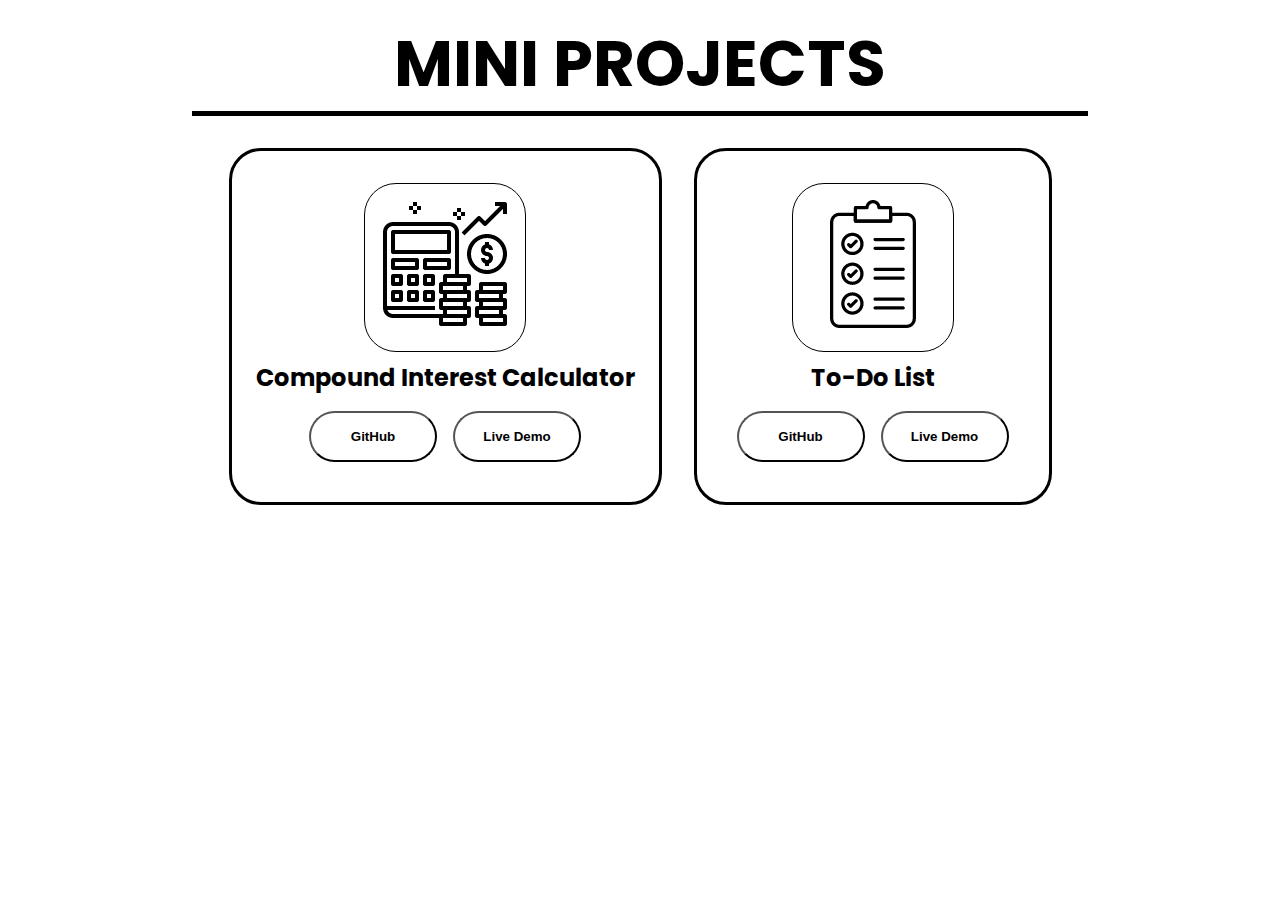
==== index.html @ 7ad544a6 "Created new mini project files and menu icon for the To-Do List" ====
<!DOCTYPE html>
<html lang="en">
<head>
    <meta charset="UTF-8">
    <meta name="viewport" content="width=device-width, initial-scale=1.0">
    <title>Mini Projects</title>
    <link rel="stylesheet" href="style.css">
</head>
<body>
    <div class = "title">
        <h1>MINI PROJECTS</h1>
        <span></span>
    </div>
    <div class = "projects-container">
        <div class = "project">
            <div class = "project-icon">
                <img src="./assets/compound-interest-calculator-icon.png" alt="project icon">
            </div>
            <h2>Compound Interest Calculator</h2>
            <div class = "btn-container">
                <button class = "btn project-btn" onclick = "location.href = 'https://github.com/Tarif24/Mini_Projects_Website/tree/main/Compound_Interest_Calculator'">GitHub</button>
                <button class = "btn project-btn" onclick = "location.href = 'Compound_Interest_Calculator/Compound_Interest_Calculator.html'">Live Demo</button>
            </div>
        </div>

        <div class = "project">
            <div class = "project-icon">
                <img src="./assets/to-do-list-icon.png" alt="project icon">
            </div>
            <h2>To-Do List</h2>
            <div class = "btn-container">
                <button class = "btn project-btn" onclick = "location.href = 'https://github.com/Tarif24/Mini_Projects_Website/tree/main/Compound_Interest_Calculator'">GitHub</button>
                <button class = "btn project-btn" onclick = "location.href = 'To-Do_List/To-Do_List.html'">Live Demo</button>
            </div>
        </div>
    </div>
    <script src = "script.js"></script>
</body>
</html>
---- style.css ----
/* General */


@import url('https://fonts.googleapis.com/css2?family=Poppins:wght@300;400;500;600&display=swap');

* 
{
    margin: 0;
    padding: 0;
    /* border: rgb(0, 0, 0) 0.1rem solid; */
}

body
{
    font-family: 'Poppins', sans-serif;
}

html
{
    scroll-behavior: smooth;
}

/* Title */

.title
{
    display: flex;
    flex-direction: column;
    text-align: center;
    font-size: 2rem;
    margin-top: 1rem;
    margin-bottom: 2rem;
}

.title span
{
    width: 70%;
    height: 5px;
    background-color: black;
    align-self: center;
}

/* Projects */

.projects-container
{
    display: flex;
    justify-content: center;
    align-items: center;
    margin: 2rem;
    gap: 2rem;
}

.project
{
    display: flex;
    flex-direction: column;
    border: rgb(0, 0, 0) 0.2rem solid;
    width: fit-content;
    background-color: white;
    text-align: center;
    padding: 1.5rem;
    border-radius: 2rem;
}

/* .project:hover
{
    transform: scale(1.1, 1.1);
} */

.project-icon
{
    margin: 0.5rem;
    border: black 0.1rem solid;
    border-radius: 2rem;
    padding: 1rem;
    width: fit-content;
    align-self: center;
}

/* Buttons */

.btn
{
    font-weight: 600;
    transition: all 300ms ease;
    padding: 1rem;
    width: 8rem;
    border-radius: 2rem;
    background-color: white;
}

.btn-container
{
    display: flex;
    justify-content: center;
    margin: 1rem;
    gap: 1rem;
}

.btn:hover
{
    background-color: black;
    color: white;
    cursor: pointer;
}
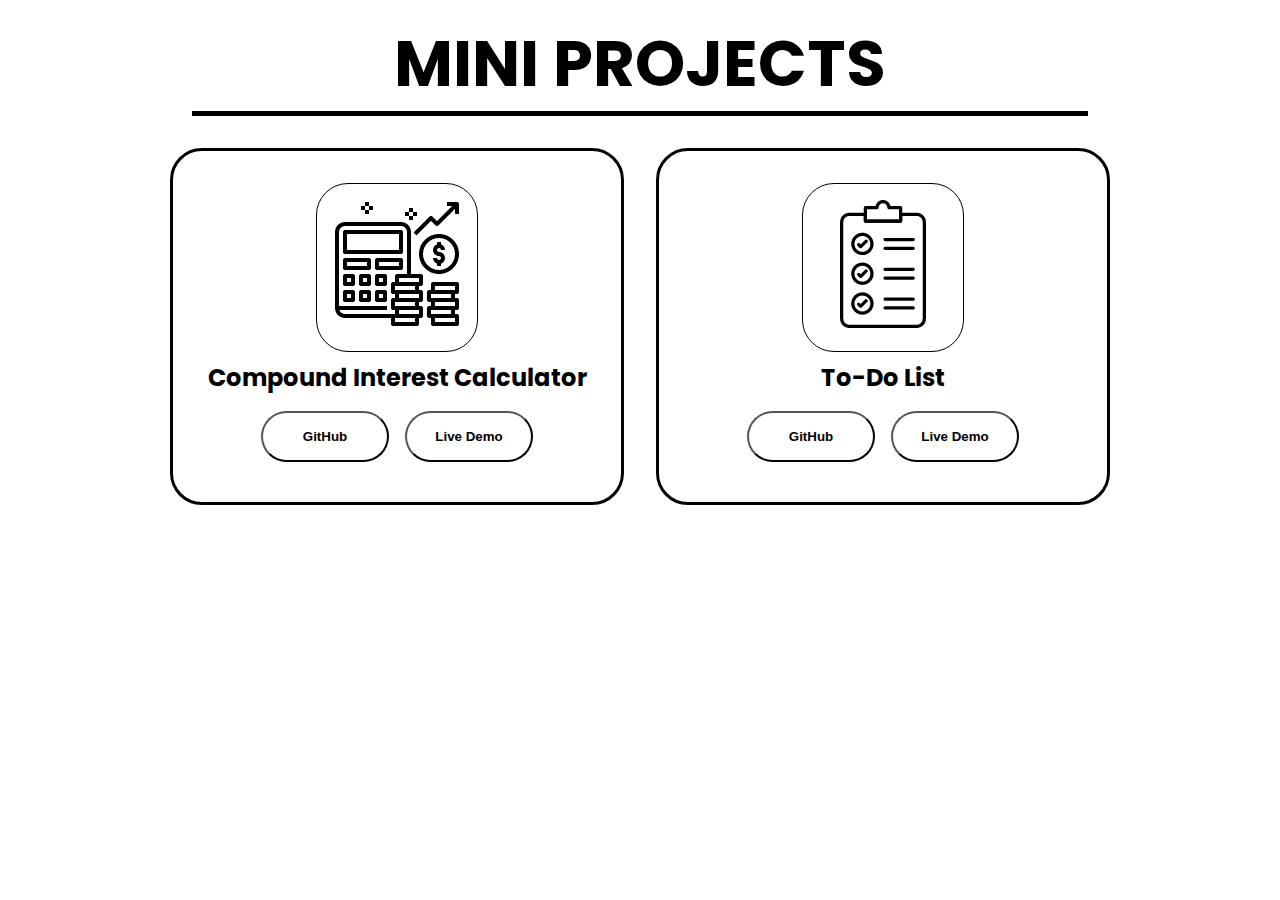
==== commit b1c8df77: "adjusted project icons in main page" ====
--- a/index.html
+++ b/index.html
@@ -29,7 +29,7 @@
             </div>
             <h2>To-Do List</h2>
             <div class = "btn-container">
-                <button class = "btn project-btn" onclick = "location.href = 'https://github.com/Tarif24/Mini_Projects_Website/tree/main/Compound_Interest_Calculator'">GitHub</button>
+                <button class = "btn project-btn" onclick = "location.href = 'https://github.com/Tarif24/Mini_Projects_Website/tree/main/To-Do_List'">GitHub</button>
                 <button class = "btn project-btn" onclick = "location.href = 'To-Do_List/To-Do_List.html'">Live Demo</button>
             </div>
         </div>
--- a/style.css
+++ b/style.css
@@ -56,7 +56,7 @@
     display: flex;
     flex-direction: column;
     border: rgb(0, 0, 0) 0.2rem solid;
-    width: fit-content;
+    width: 25rem;
     background-color: white;
     text-align: center;
     padding: 1.5rem;
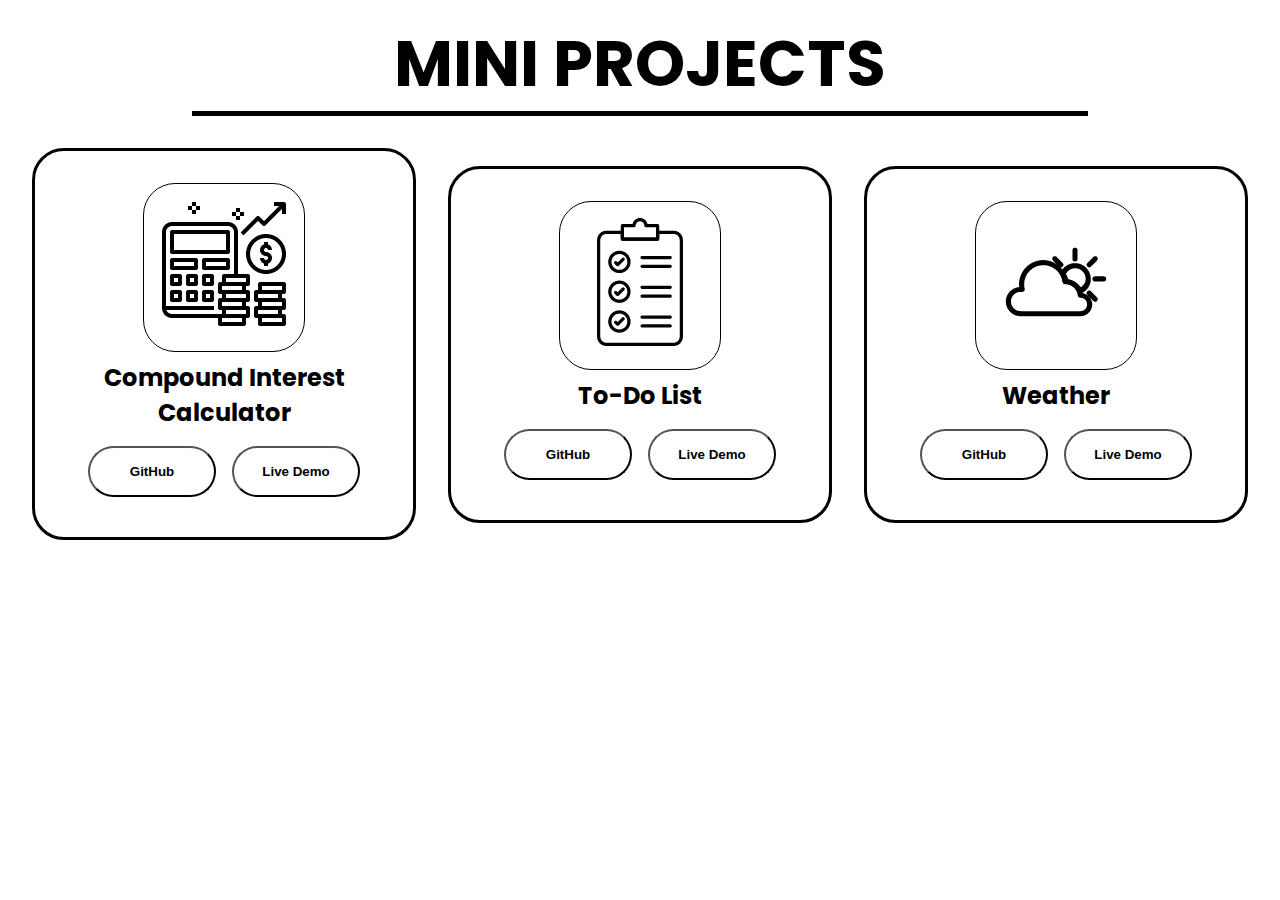
==== commit 83789315: "created new mini project icon and page for the weather app" ====
--- a/index.html
+++ b/index.html
@@ -12,6 +12,7 @@
         <span></span>
     </div>
     <div class = "projects-container">
+
         <div class = "project">
             <div class = "project-icon">
                 <img src="./assets/compound-interest-calculator-icon.png" alt="project icon">
@@ -33,6 +34,18 @@
                 <button class = "btn project-btn" onclick = "location.href = 'To-Do_List/To-Do_List.html'">Live Demo</button>
             </div>
         </div>
+
+        <div class = "project">
+            <div class = "project-icon">
+                <img src="./assets/weather-icon.png" alt="project icon">
+            </div>
+            <h2>Weather</h2>
+            <div class = "btn-container">
+                <button class = "btn project-btn" onclick = "location.href = 'https://github.com/Tarif24/Mini_Projects_Website/tree/main/To-Do_List'">GitHub</button>
+                <button class = "btn project-btn" onclick = "location.href = 'Weather/Weather.html'">Live Demo</button>
+            </div>
+        </div>
+
     </div>
     <script src = "script.js"></script>
 </body>
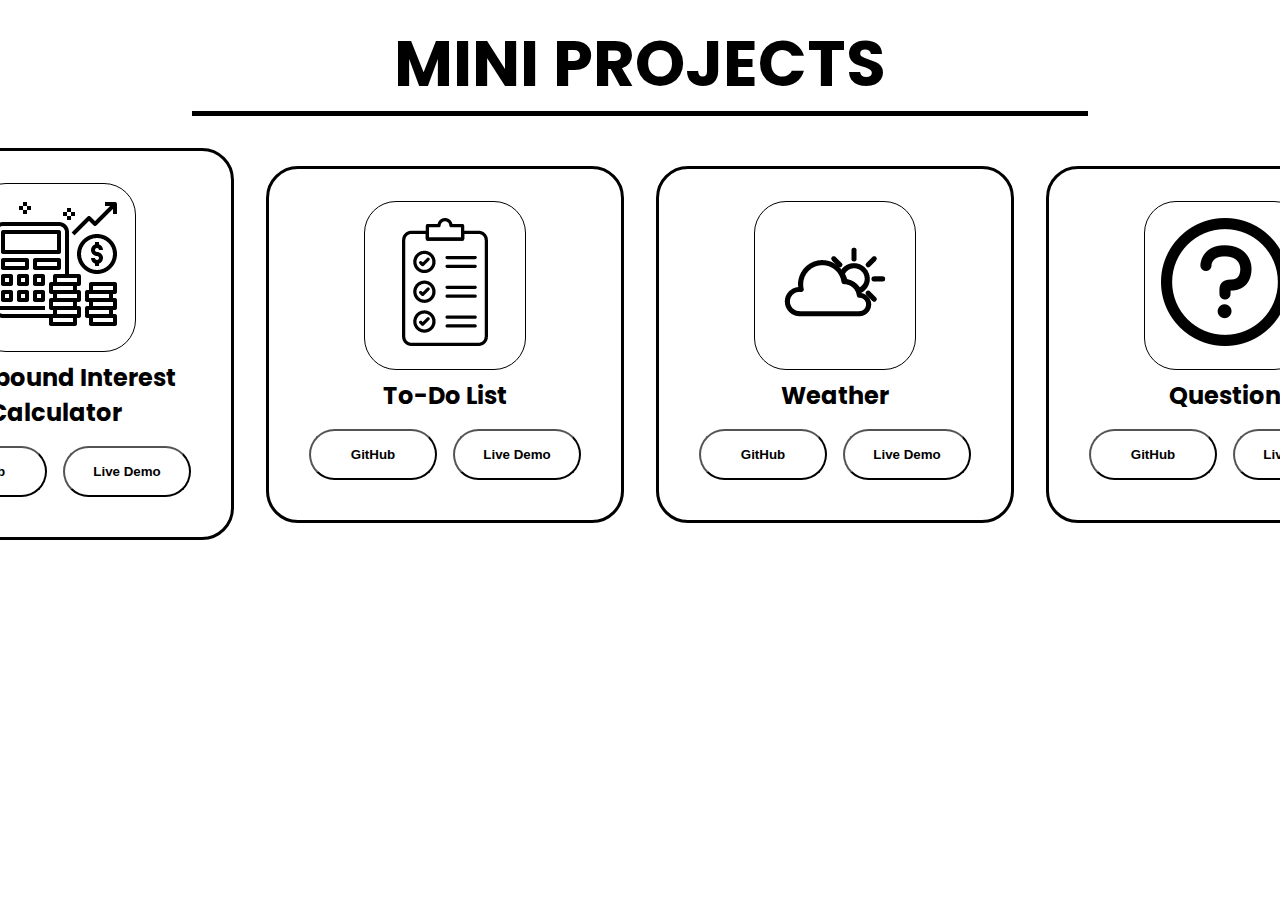
==== commit f20ea3e4: "created new mini project icon and page for the moving button" ====
--- a/index.html
+++ b/index.html
@@ -41,8 +41,19 @@
             </div>
             <h2>Weather</h2>
             <div class = "btn-container">
-                <button class = "btn project-btn" onclick = "location.href = 'https://github.com/Tarif24/Mini_Projects_Website/tree/main/To-Do_List'">GitHub</button>
+                <button class = "btn project-btn" onclick = "location.href = 'https://github.com/Tarif24/Mini_Projects_Website/tree/main/Weather'">GitHub</button>
                 <button class = "btn project-btn" onclick = "location.href = 'Weather/Weather.html'">Live Demo</button>
+            </div>
+        </div>
+
+        <div class = "project">
+            <div class = "project-icon">
+                <img src="./assets/question-icon.png" alt="project icon">
+            </div>
+            <h2>Question</h2>
+            <div class = "btn-container">
+                <button class = "btn project-btn" onclick = "location.href = 'https://github.com/Tarif24/Mini_Projects_Website/tree/main/Moving_Button'">GitHub</button>
+                <button class = "btn project-btn" onclick = "location.href = 'Moving_Button/Moving_Button.html'">Live Demo</button>
             </div>
         </div>
 
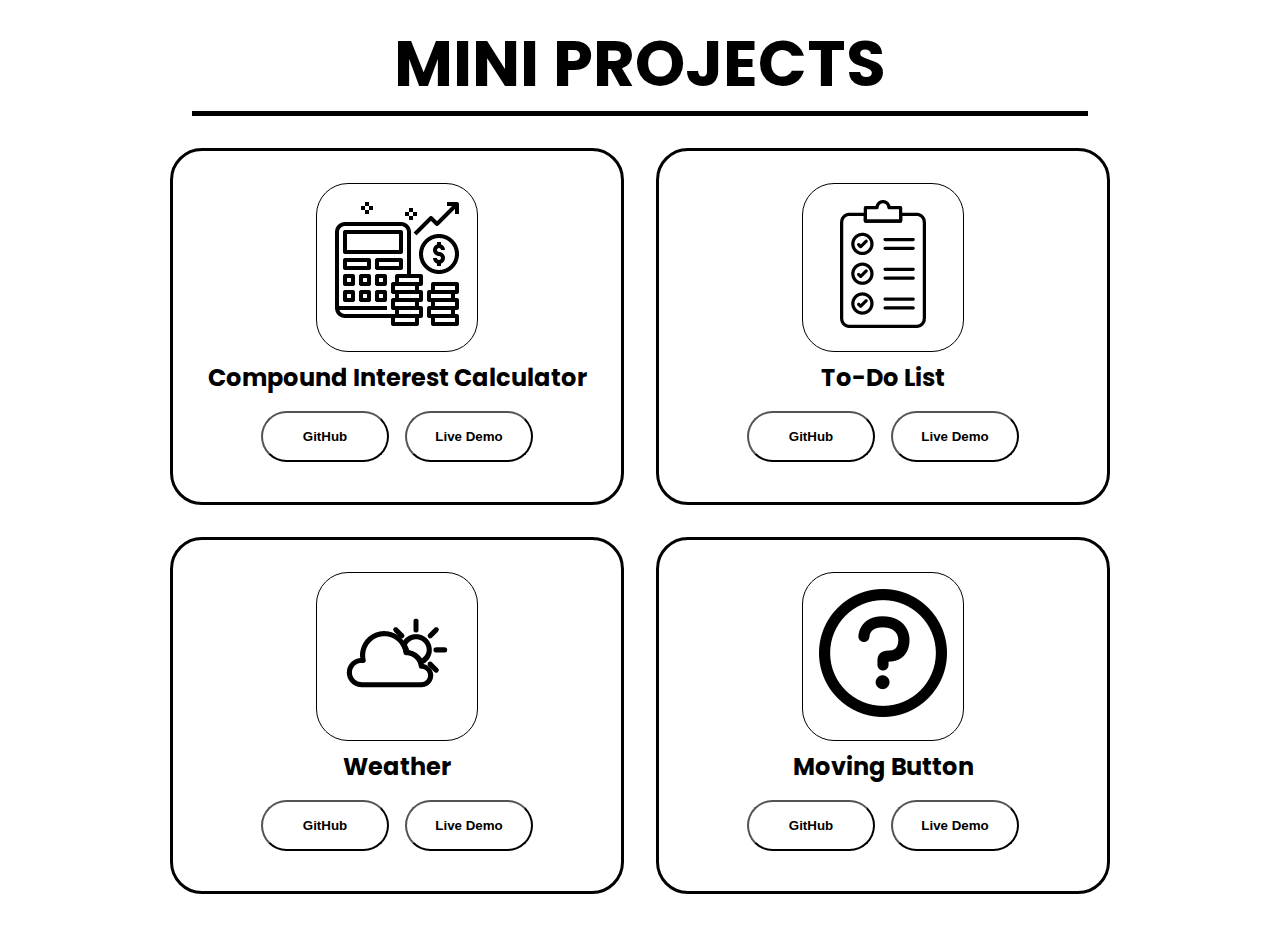
==== commit c99edb83: "Adjusted moving button to be generic" ====
--- a/index.html
+++ b/index.html
@@ -50,7 +50,7 @@
             <div class = "project-icon">
                 <img src="./assets/question-icon.png" alt="project icon">
             </div>
-            <h2>Question</h2>
+            <h2>Moving Button</h2>
             <div class = "btn-container">
                 <button class = "btn project-btn" onclick = "location.href = 'https://github.com/Tarif24/Mini_Projects_Website/tree/main/Moving_Button'">GitHub</button>
                 <button class = "btn project-btn" onclick = "location.href = 'Moving_Button/Moving_Button.html'">Live Demo</button>
--- a/style.css
+++ b/style.css
@@ -49,6 +49,7 @@
     align-items: center;
     margin: 2rem;
     gap: 2rem;
+    flex-wrap: wrap;
 }
 
 .project
